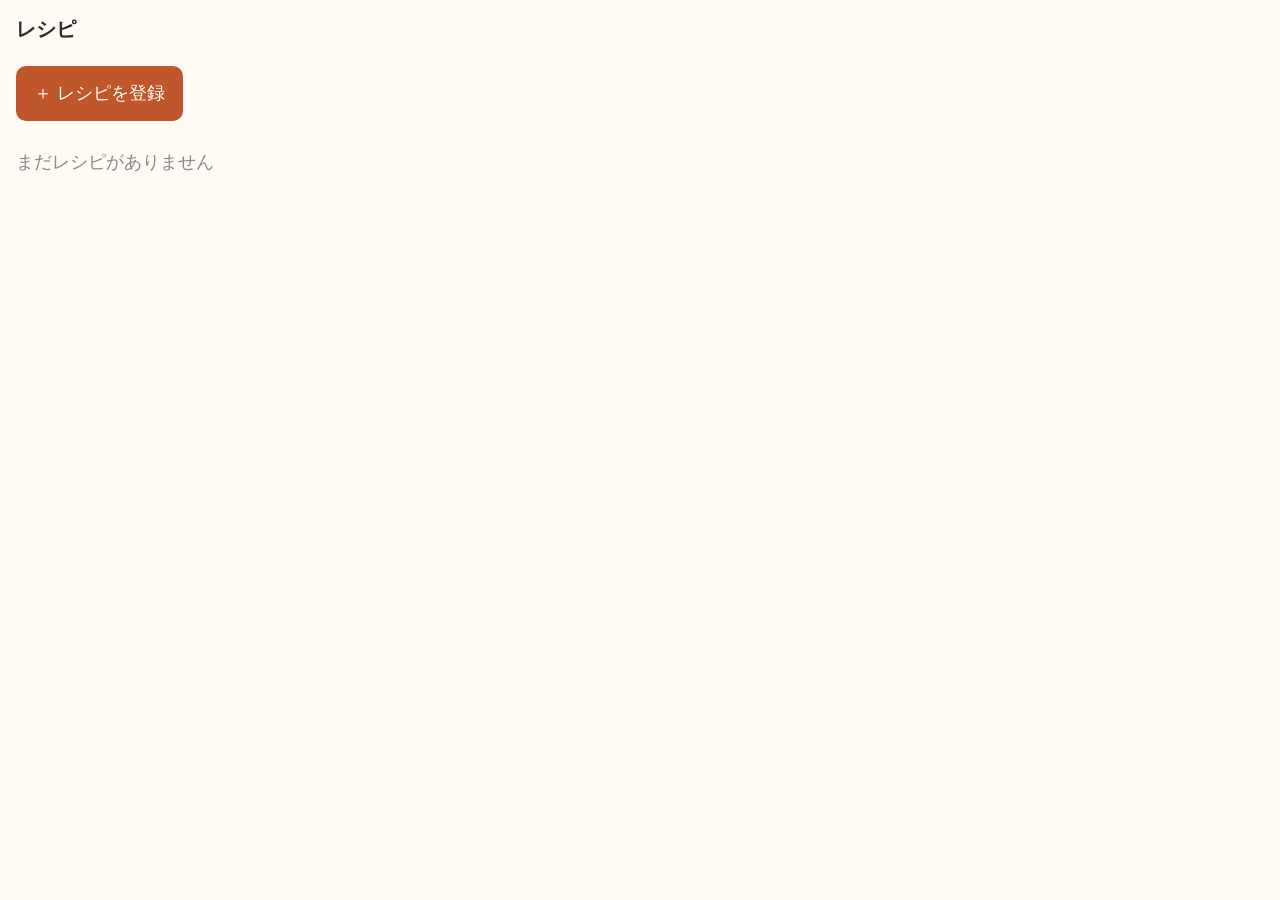
==== index.html @ 6ec791b1 "iPhoneのホーム画面から開くウェブアプリが機能するかを確認するための最初のステップとして、レシピの登録・一覧・読む画面のコードを作成" ====
<!doctype html>
<html lang="ja">
<head>
  <meta charset="utf-8">
  <meta name="viewport" content="width=device-width, initial-scale=1">
  <!-- ホーム画面から開いたとき、Safari の枠を出さずに1つのアプリとして表示する -->
  <meta name="apple-mobile-web-app-capable" content="yes">
  <meta name="apple-mobile-web-app-title" content="レシピ">
  <link rel="manifest" href="manifest.json">
  <title>レシピ</title>
  <link rel="stylesheet" href="style.css">
</head>
<body>
  <header><h1>レシピ</h1></header>
  <main id="main"></main>
  <script src="storage.js"></script>
  <script src="app.js"></script>
</body>
</html>
---- style.css ----
/* 料理中に少し離れて読めるよう、文字を大きめにする */
:root { --bg: #fffaf3; --fg: #2b2b2b; --accent: #c0562b; --line: #e6dccf; }
* { box-sizing: border-box; }
body {
  margin: 0; background: var(--bg); color: var(--fg);
  font-family: -apple-system, "Hiragino Sans", sans-serif; font-size: 18px; line-height: 1.7;
  padding: env(safe-area-inset-top) 16px env(safe-area-inset-bottom);
}
header h1 { font-size: 20px; margin: 12px 0; }
a { color: var(--accent); }
.list { list-style: none; padding: 0; }
.list li { border-bottom: 1px solid var(--line); }
.list a { display: block; padding: 14px 4px; text-decoration: none; color: var(--fg); }
.button, button {
  display: inline-block; background: var(--accent); color: #fff; border: 0; border-radius: 10px;
  padding: 12px 18px; font-size: 18px; text-decoration: none; margin: 8px 0;
}
label { display: block; margin-top: 16px; font-weight: bold; }
input, textarea {
  width: 100%; font-size: 18px; padding: 10px; border: 1px solid var(--line); border-radius: 8px;
  background: #fff; font-family: inherit;
}
.body { white-space: pre-wrap; font-size: 20px; }
.empty { color: #888; }
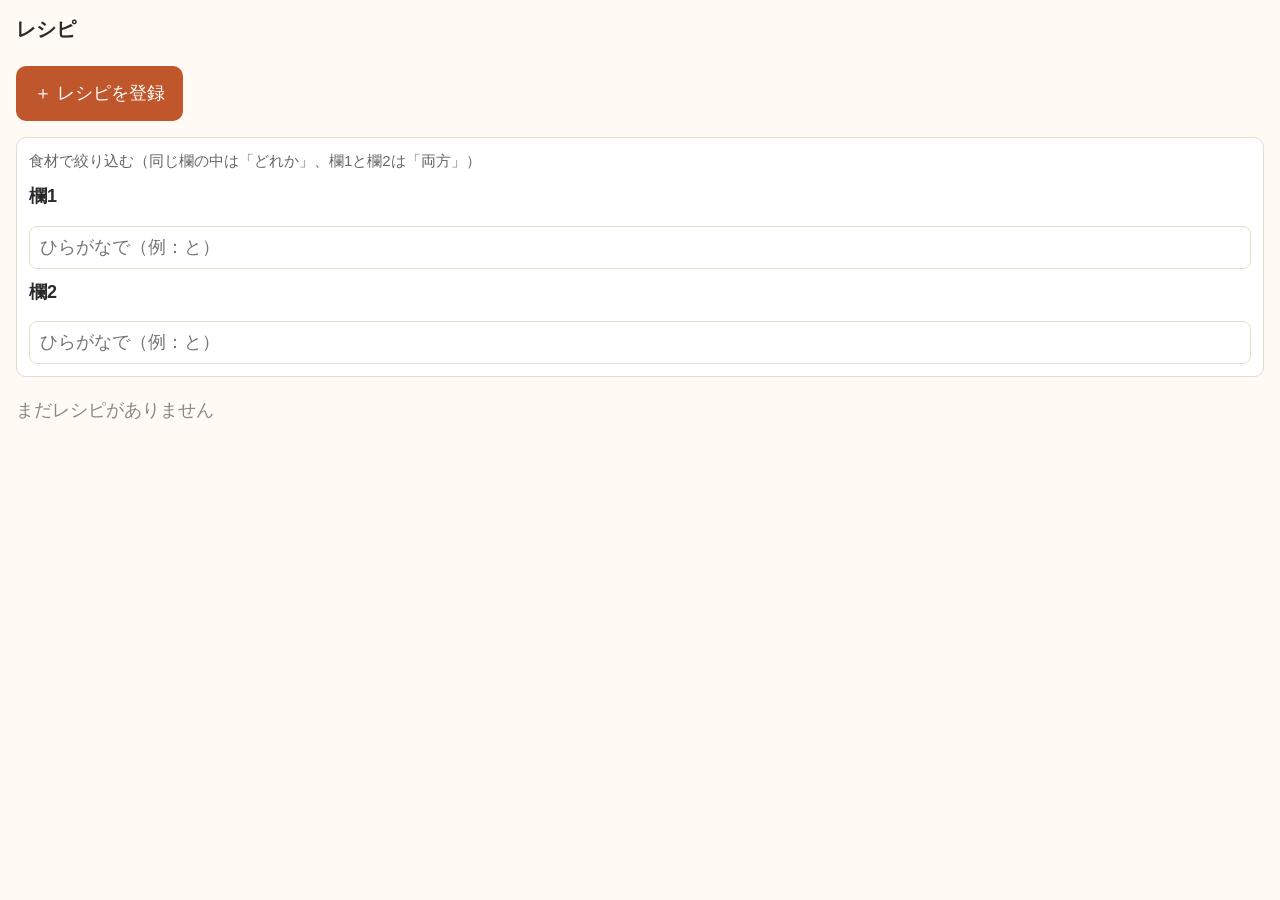
==== commit e5fafd79: "R3として絞り込みの機能を追加した" ====
--- a/index.html
+++ b/index.html
@@ -14,6 +14,7 @@
   <header><h1>レシピ</h1></header>
   <main id="main"></main>
   <script src="storage.js"></script>
+  <script src="query.js"></script>
   <script src="app.js"></script>
 </body>
 </html>
--- a/style.css
+++ b/style.css
@@ -22,3 +22,34 @@
 }
 .body { white-space: pre-wrap; font-size: 20px; }
 .empty { color: #888; }
+
+/* 食材（登録画面） */
+.chosen { display: flex; flex-wrap: wrap; gap: 8px; margin: 6px 0 8px; }
+.chip {
+  display: inline-flex; align-items: center; gap: 6px; padding: 2px 4px 2px 12px;
+  background: #fff; border: 1px solid var(--line); border-radius: 999px;
+}
+.chip button.small { margin: 2px 0; }
+.candidates { list-style: none; padding: 0; margin: 4px 0; }
+.candidates li { display: flex; align-items: center; justify-content: space-between; border-bottom: 1px solid var(--line); }
+button.pick { flex: 1; text-align: left; background: none; color: var(--fg); padding: 10px 4px; margin: 0; }
+button.pick.add { color: var(--accent); }
+.picked { flex: 1; padding: 10px 4px; color: #888; }
+button.small { padding: 6px 12px; font-size: 16px; background: #fff; color: var(--accent); border: 1px solid var(--accent); }
+.message { color: var(--accent); min-height: 1.7em; margin: 4px 0; }
+.tags { color: var(--accent); }
+
+/* 読む画面：「直す」は上、「消す」は一番下に離して置く（押し間違えないため。SPEC 第6節第6段階） */
+.toolbar { display: flex; align-items: center; justify-content: space-between; }
+.button.small-button { padding: 6px 16px; font-size: 16px; }
+.separator { border: 0; border-top: 1px solid var(--line); margin: 48px 0 16px; }
+button.danger { background: #fff; color: #b3261e; border: 1px solid #b3261e; }
+
+/* 絞り込み（一覧の画面。SPEC 第6節第7段階） */
+.filter { border: 1px solid var(--line); border-radius: 10px; padding: 4px 12px 8px; margin: 8px 0; background: #fff; }
+.filter-note { font-size: 15px; color: #666; margin: 6px 0 0; }
+.filter-field label { margin-top: 8px; }
+.count { color: #666; margin: 8px 0 0; }
+/* 読む画面の食材：押すと、その食材で絞り込む */
+.tags { display: flex; flex-wrap: wrap; gap: 8px; }
+a.tag { padding: 2px 12px; border: 1px solid var(--accent); border-radius: 999px; text-decoration: none; }
